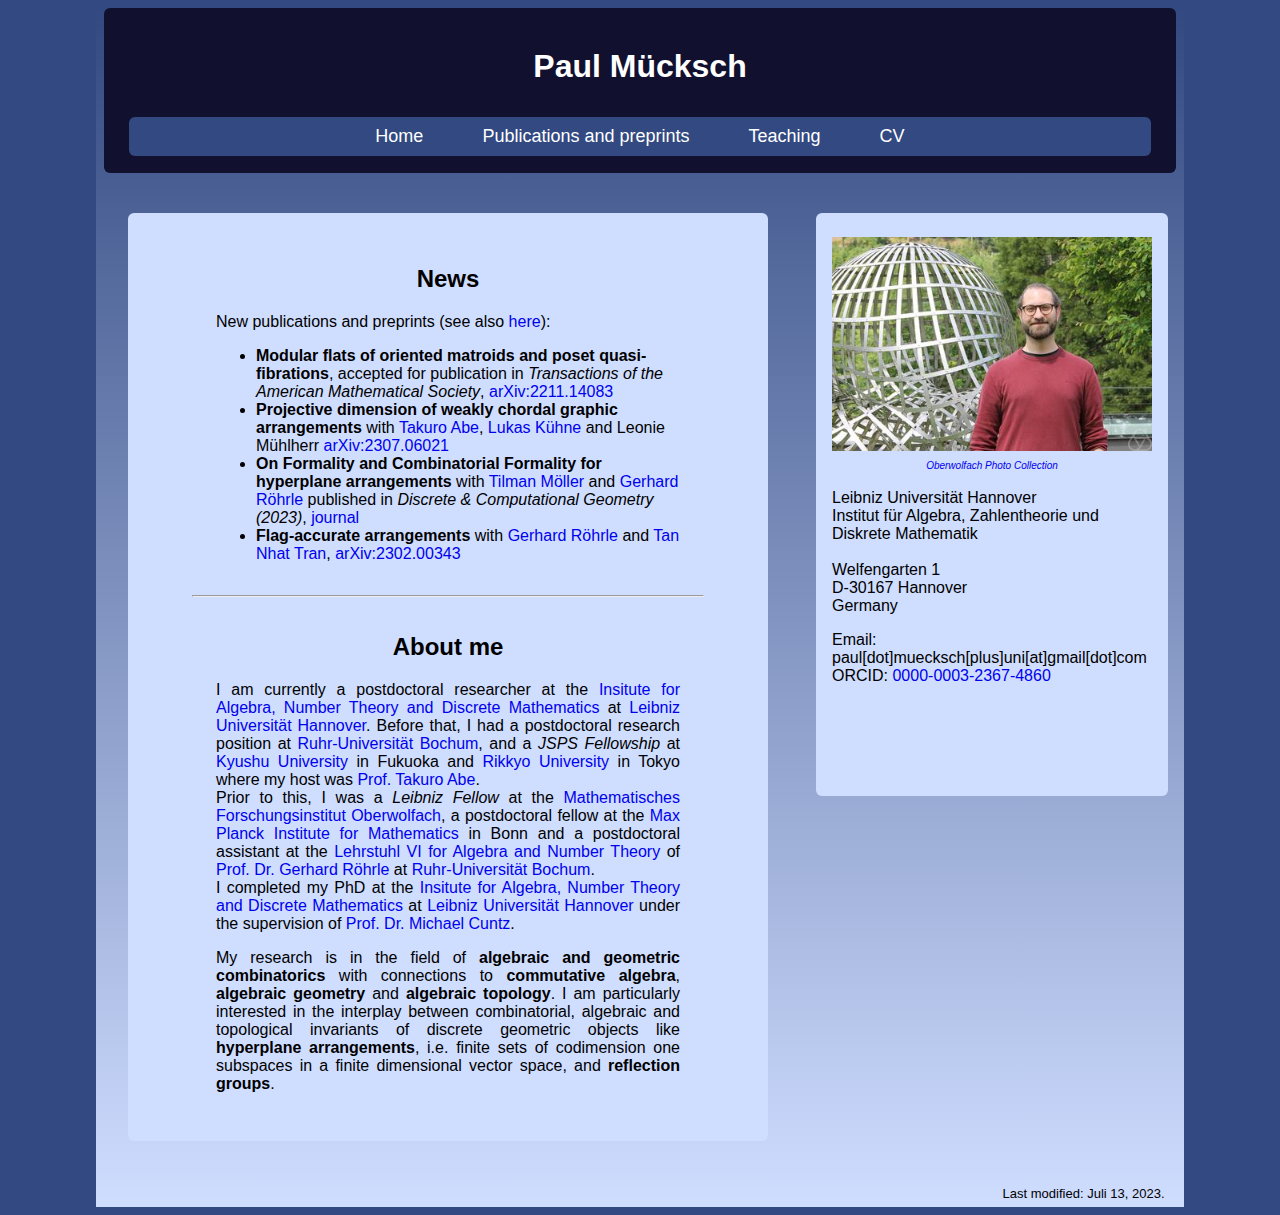
==== index.html @ b2e365e2 "Update affiliation (LUH) and papers" ====
<!doctype html>
<html lang="de">
    <head>
        <meta charset="utf-8">
        <meta name="viewport" content="width=device-width, initial-scale=1.0">
        <title>Homepage of Paul Mücksch</title>
        
        <link rel="stylesheet" href="styles_PMn.css">
        
    </head>
    
    <body>
        
    <header>
        <h1>Paul Mücksch</h1>
        
        <nav>
        <a href="index.html">Home</a>
        <a href="papers.html">Publications and preprints</a>
        <a href="teaching.html">Teaching</a>
        <a href="cv.html">CV</a>
        </nav>
        
    </header>
    
    
    
    <main>
        <article>
            <section>
                <h2>News</h2>

                <p class="justify">
                    New publications and preprints (see also <a href="papers.html">here</a>): 
                    <ul>
                        <li>
                            <b>Modular flats of oriented matroids and poset quasi-fibrations</b>,
                            accepted for publication in <i>Transactions of the American Mathematical Society</i>,
                            <a href="https://arxiv.org/abs/2211.14083">arXiv:2211.14083</a>
                        </li>

                        <li>
                            <b>Projective dimension of weakly chordal graphic arrangements</b> with 
                            <a href="https://sites.google.com/site/takuroabemath/home">Takuro Abe</a>,
                            <a href="https://www.math.uni-bielefeld.de/~lkuehne/">Lukas K&uuml;hne</a>
                            and 
                            Leonie M&uuml;hlherr
                            <a href="https://arxiv.org/abs/2307.06021">arXiv:2307.06021</a>
                        </li>

                        <li>
                            <b>On Formality and Combinatorial Formality for hyperplane arrangements</b> with 
                            <a href="https://homepage.ruhr-uni-bochum.de/tilman.moeller/">Tilman Möller</a> 
                            and 
                            <a href="https://www.ruhr-uni-bochum.de/ffm/Lehrstuehle/Lehrstuhl-VI/rubroehrle.html">Gerhard Röhrle</a>
                            published in <i>Discrete & Computational Geometry (2023)</i>,
                            <a href="https://link.springer.com/article/10.1007/s00454-022-00479-5">journal</a>
                        </li>

                        <li>
                            <b>Flag-accurate arrangements</b> with 
                            <a href="https://www.ruhr-uni-bochum.de/ffm/Lehrstuehle/Lehrstuhl-VI/rubroehrle.html">Gerhard Röhrle</a>
                            and
                            <a href="https://sites.google.com/view/trannhattan/home">Tan Nhat Tran</a>,
                            <a href="https://arxiv.org/abs/2302.00343">arXiv:2302.00343</a>
                        </li>
                    </ul>
                </p>

                <!-- <p class="justify">
                    Together with <a href="https://sites.google.com/site/takuroabemath/home">Takuro Abe</a> and 
                    <a href="http://www4.math.sci.osaka-u.ac.jp/~yoshinaga/index.html">Masahiko Yoshinaga</a>
                    we are organizing a conference: 
                    <a href="https://paulmuecksch.github.io/Conference/index.html">"Combinatorics, geometry and commutative algebra of hyperplane arrangements"</a>,
                    January 16-20, 2023 at Kyushu University.
                </p> -->
            </section>

            <hr>

            <section>
                <h2>About me</h2>
            
                <p class="justify">
                    I am currently a postdoctoral researcher at the
                    <a href="https://www.iazd.uni-hannover.de/en/">Insitute for Algebra, Number Theory and Discrete Mathematics</a>
                    at <a href="https://www.uni-hannover.de/en/">Leibniz Universität Hannover</a>.
                    <!-- <a href="https://www.ruhr-uni-bochum.de/ffm/Lehrstuehle/Lehrstuhl-VI/index.html">Lehrstuhl VI for Algebra and Number Theory</a>
                    of
                    <a href="https://www.ruhr-uni-bochum.de/ffm/Lehrstuehle/Lehrstuhl-VI/rubroehrle.html">Prof. Dr. Gerhard Röhrle</a> 
                    at <a href="https://www.ruhr-uni-bochum.de/en">Ruhr-Universität Bochum</a>.
                    <br> -->
                    Before that, I had a postdoctoral research position at <a href="https://www.ruhr-uni-bochum.de/en">Ruhr-Universität Bochum</a>,
                    and a <i>JSPS Fellowship</i> at  <a href="https://www.kyushu-u.ac.jp/en/">Kyushu University</a> in Fukuoka
                    and <a href="https://english.rikkyo.ac.jp/">Rikkyo University</a> in Tokyo
                    where my host was <a href="https://sites.google.com/site/takuroabemath/home">Prof. Takuro Abe</a>.
                    <br>
                    Prior to this, I was a <i>Leibniz Fellow</i> at the   
                    <a href="https://www.mfo.de/">Mathematisches Forschungsinstitut Oberwolfach</a>, 
                    a postdoctoral fellow at the
                    <a href="https://www.mpim-bonn.mpg.de/">Max Planck Institute for Mathematics</a> in Bonn
                    and a postdoctoral assistant at the
                    <a href="https://www.ruhr-uni-bochum.de/ffm/Lehrstuehle/Lehrstuhl-VI/index.html">Lehrstuhl VI for Algebra and Number Theory</a>
                    of
                    <a href="https://www.ruhr-uni-bochum.de/ffm/Lehrstuehle/Lehrstuhl-VI/rubroehrle.html">Prof. Dr. Gerhard Röhrle</a> 
                    at <a href="https://www.ruhr-uni-bochum.de/en">Ruhr-Universität Bochum</a>.
                    <br>
                    I completed my PhD at the 
                    <a href="https://www.iazd.uni-hannover.de/en/">Insitute for Algebra, Number Theory and Discrete Mathematics</a>
                    at <a href="https://www.uni-hannover.de/en/">Leibniz Universität Hannover</a>
                    under the supervision of <a href="https://www.iazd.uni-hannover.de/en/cuntz/">Prof. Dr. Michael Cuntz</a>.
                </p>

                <p class="justify">
                    My research is in the field of <b>algebraic and geometric combinatorics</b> with connections 
                    to <b>commutative algebra</b>, <b>algebraic geometry</b> and <b>algebraic topology</b>. 
                    
                    I am particularly interested in the interplay between combinatorial, algebraic and
                    topological invariants of discrete geometric objects like <b>hyperplane arrangements</b>, 
                    i.e. finite sets of codimension one subspaces in a finite dimensional vector space,
                    and <b>reflection groups</b>. 
                    
                    <!-- The study of these easily defined structures leads to
                    beautiful and deep connections between algebra, combinatorics, geometry and
                    topology. -->
                </p>

                <!-- <p class="justify">
                    In particular, my research focuses on:
                </p>
                    
                <ul>
                    <li>
                    <details>
                        <summary class="pointer">Logarithmic vector fields and free arrangements</summary>
                        <p class="justify">
                        A hyperplane arrangement is called free, if a certain associated graded module
                        over the coordinate ring of the ambient vector space (the module of logarithmic vector fields or derivation module) 
                        is free.
                        <br>
                        The fundamental open problem is Terao's conjecture from the 1980s
                        asserting that freeness (over a fixed field) only depends on the
                        combinatorics of the arrangement, i.e. its intersection lattice.
                        </p>
                    </details>
                    </li>
                    
    
                    <br>
   
                    <li>
                    <details>
                        <summary class="pointer">Sheaves on posets (intersection lattices)</summary>
                        <p class="justify">
                            A finite poset gives rise to a finite topological space whose topology
                            consists of the open sets which are increasing subsets, the so called Alexandroff topology.
                            The poset can also be regarded as a small category. 
                            Each functor from the poset to the category of abelian groups or modules over a commutative ring 
                            induces a sheaf of abelian groups respectively modules on the Alexandroff space.
                            <br>
                            For a hyperplane arrangement there are natural functors on its intersection lattice
                            giving rise to certain sheaves. 
                            Their cohomology controls algebro geometric invariants, 
                            in particular the freeness of the arrangement.
                        </p>
                    </details>
                    </li> -->
                    
    <!--
                    <br>
    -->
                    
                    <!-- <li>
                    <details>
                        <summary class="pointer">(finite complex) Reflection groups and their associated reflection arrangements</summary>
                        <p class="justify">
                            Finite complex reflection groups are groups generated by linear transformations of finite order
                            with fixed-point space a hyperplane.
                            Naturally associated to each reflection group is its reflection arrangement consisting
                            of all the reflecting hyperplanes.
                            <br>
                            These highly symmetric arrangements have always played a prominent role in the study of 
                            hyperplane arrangements.
                            They provide interesting examples for many phenomena and in considering  
                            this class the deep connections of algebra, combinatorics, geometry and topology
                            in the study of hyperplane arrangements become most clearly apparent.
                        </p>
                    </details>
                    </li> -->
                    
    <!--
                    <br>
    -->
                    
                    <!-- <li>
                    <details>
                        <summary class="pointer">Simplicial arrangements</summary>
                        <p class="justify">
                            A simplicial arrangement is a hyperplane arrangement in a real vector space which divides
                            the ambient space into simplicial cones.
                            <br>
                            The class of simplicial arrangements encompasses the class of
                            all real reflection arrangements and their restrictions 
                            but contains many more sporadic configurations.
                            <br>
                            Despite some partial results, a complete classification 
                            especially in higher dimensions is still wide open.
                        </p>
                    </details>
                    </li> -->


                    <!-- <li>
                        <details>
                            <summary class="pointer">Topology of oriented matroids and hyperplane arrangement complements</summary>
                            <p class="justify">
                                In the study of complements of complex hyperplane arrangements 
                                it is of particular interest when they are Eilenberg-MacLane K(pi,1)-spaces.
                                <br>
                                A central result is Pierre Deligne's theorem stating that the complement of a complexified
                                simplicial arrangement is a K(pi,1)-space. 
                                In particular, all reflection arrangements of a finite Coxeter group have this property.
                                In general, it is very hard to identify arrangements with aspherical complements.
                                <br>
                                For a complexified real arrangement Mario Salvetti introduced a regular CW-complex modeling
                                the homotopy type of the complement from the combinatorial structure of the
                                associated oriented matroid. 
                                <br>
                                The study of combinatorial maps between complexes and posets provides an interesting new approach
                                to the K(pi,1)-problem for complexes derived from oriented matroids 
                                and therefor complements of complexified real hyperplane arrangements.
                            </p>
                        </details>
                    </li> -->

                <!-- </ul> -->
            </section>
                
            
            
        </article>
        
        
        <aside>
        
            <p style="text-align:center;">
            <img src="me.jpeg"
                width="320"
                height="214"
                capture="Oberwolfach Photo Collection">
                <!-- <font size="-2"><i>Oberwolfach Photo Collection</i></font> -->
                <font size="-2"><i><a href="https://opc.mfo.de/person_detail?id=50640">Oberwolfach Photo Collection</a></i></font>
            </p>
       

            <p>
                Leibniz Universität Hannover<br>
                Institut für Algebra, Zahlentheorie und Diskrete Mathematik<br><br>
                Welfengarten 1<br>
                D-30167 Hannover<br>
                Germany
            </p>
            
            <p>
                Email: paul[dot]muecksch[plus]uni[at]gmail[dot]com
                <!-- Email: muecksch[dot]paul[dot]892<br>[at]m[dot]kyushu-u[dot]ac[dot]jp -->
                <br>
                ORCID: <a href="https://orcid.org/0000-0003-2367-4860">0000-0003-2367-4860</a>
            </p>
        </aside>
    
    
    </main>
    
    <footer>
         Last modified: Juli 13, 2023.
    </footer>
    
  </body>
</html>
---- styles_PMn.css ----
@charset "utf-8";

html {
    background: #324981;
    color: black;	
    font-family: arial;
    font-size: 100%;
}

body {
    margin: 0.5em auto;
    max-width: 68em;
    background-image: linear-gradient(#324981, #CFDDFF);
}

h1, article, aside  {
    padding: .5em;
    margin: .5em;
}

table.center {
    margin-left: auto; 
    margin-right: auto;
}

ul.intend1 {
    margin-left: auto; 
    margin-right: auto;
}

main {
    display: flex;
    flex-flow: row wrap;
    justify-content: space-between;
}

article {
    background: #CFDDFF;
    flex: 8 1 0%;
    order: 1;
/*
    height: 12cm;
*/
/*
    overflow-y: auto;
*/
}

aside {
    background: #CFDDFF;
    height: 20cm;
    flex: 3 1 0%;
    order: 2;
    /* font-size: 16px; */
}

p.justify{
    text-align: justify;
}
p.center{
    text-align: center;
}
details > summary {
  list-style: none;
}
details > summary::-webkit-details-marker {
  display: none;
}
/*
details summary::-webkit-details-marker {
  display:none;
}
*/
details > summary.pointer {
        cursor: help;
}

.tooltip {
  position: relative;
  display: inline-block;
/*
  border-bottom: 1px dotted black;
*/
}

.tooltip .tooltiptext {
  visibility: hidden;
  width: 150px;
  background-color: #324981;
  color: #fff;
  text-align: center;
  border-radius: 6px;
  padding: 5px 0;

  /* Position the tooltip */
  position: absolute;
  z-index: 1;
  top: -5px;
  right: 110%;
}

.tooltip:hover .tooltiptext {
  visibility: visible;
}


header, nav, nav a, article, section, aside, footer {
    padding: 0.5em 1em;
    margin: 0.5em 0.5em;
    border-radius: 6px;
}
header {
    color: #FFFFFF;	
    background: #11112F;
}
h1, h2 {
    text-align: center;
}

h1.m {
    text-align: inline:
}

article {
    padding: 1.0em 4em;
    margin: 2em 2em;
}

aside { 
    height: 15cm;
    /* height: auto; */
    margin: 2em 1em;
}

header nav {
    text-align: center;
    font-size: large;
    background: #324981;
    color: #FFFFFF;
}
nav, nav ul, nav li{
    padding: 1 1em;
}
nav ul {
  display: flex; 
}
nav li {
  list-style-type:none;
}
nav a[aria-current=page] {
	font-variant:small-caps;
	font-weight:bold;
}
#styleswitcher  ul {
  list-style-type: none;
  margin-left: 0;
  padding-left: 0;
}

nav a, #styleswitcher button {
  display:inline;
  color: #FFFFFF;
  margin-bottom: 0.2em;
  padding: 0.2em 1em;
  text-decoration: none;
}

nav a:hover, nav a:focus, #styleswitcher button:hover, #styleswitcher button:focus {
    background: #9BADD8;
  color: black;
}


nav a:hover {
    text-decoration: none;
}

footer{ 
    font-size: small;
    text-align: right;
}

a:link {
    text-decoration: none;
}

a:visited {
    text-decoration: none;
}

a:hover {
    text-decoration: underline;
}

a:active {
    text-decoration: underline;
}

/*
@media all and (min-width: 35em) {

}
*/
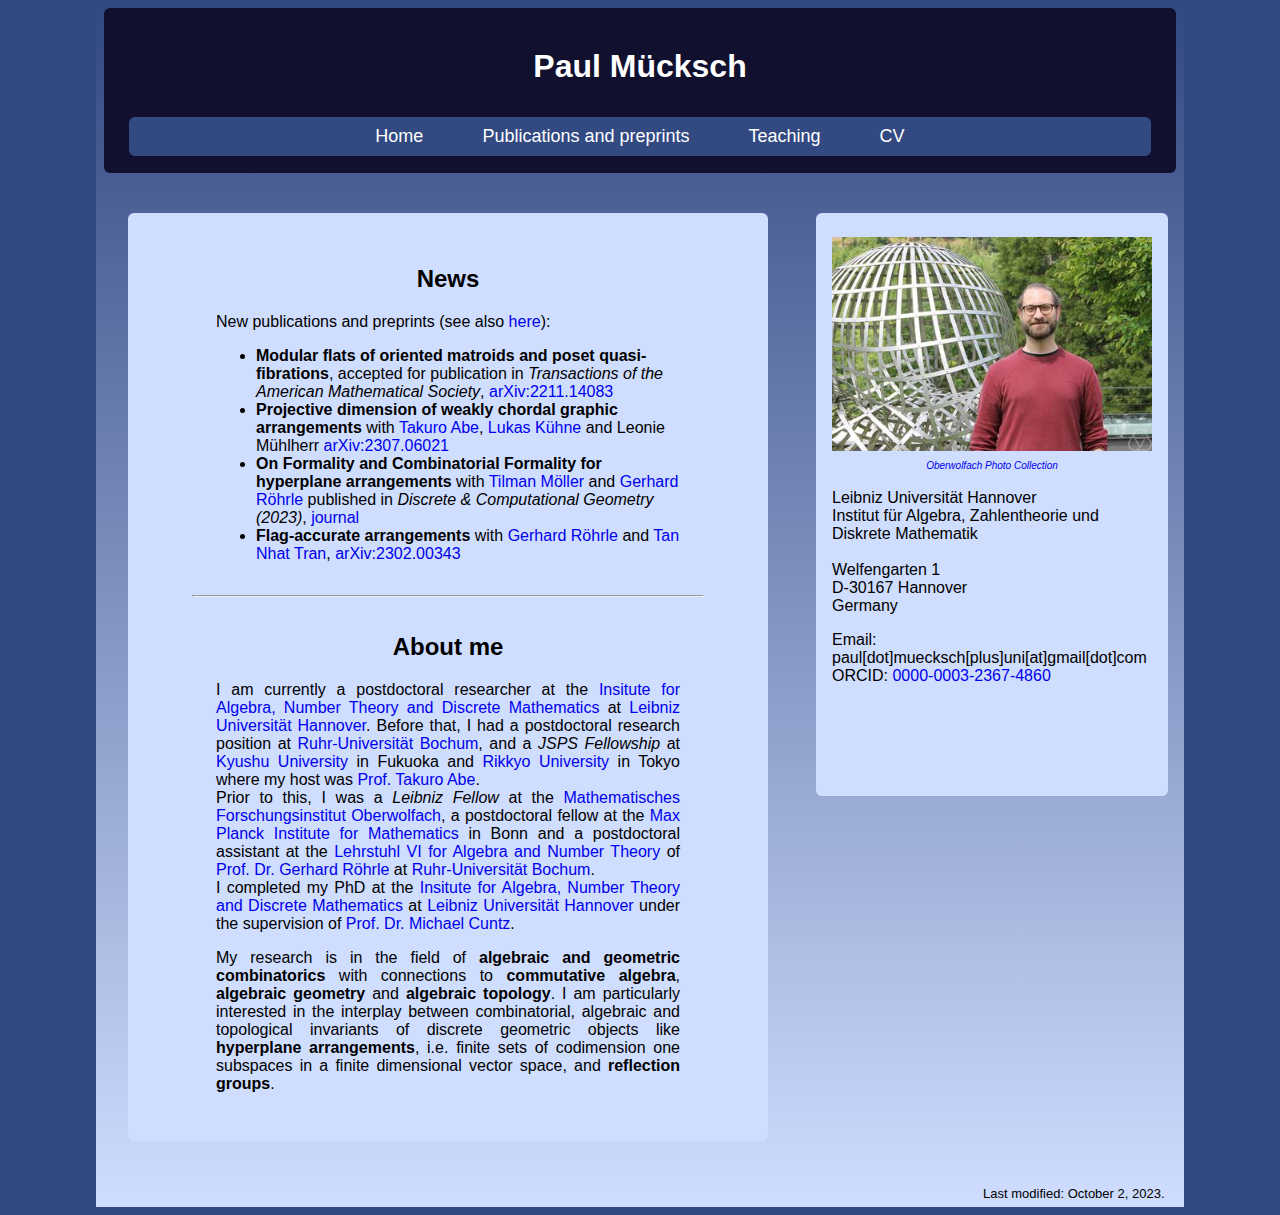
==== commit cafcce49: "Update (date of modification)" ====
--- a/index.html
+++ b/index.html
@@ -273,7 +273,7 @@
     </main>
     
     <footer>
-         Last modified: Juli 13, 2023.
+        Last modified: October 2, 2023.
     </footer>
     
   </body>
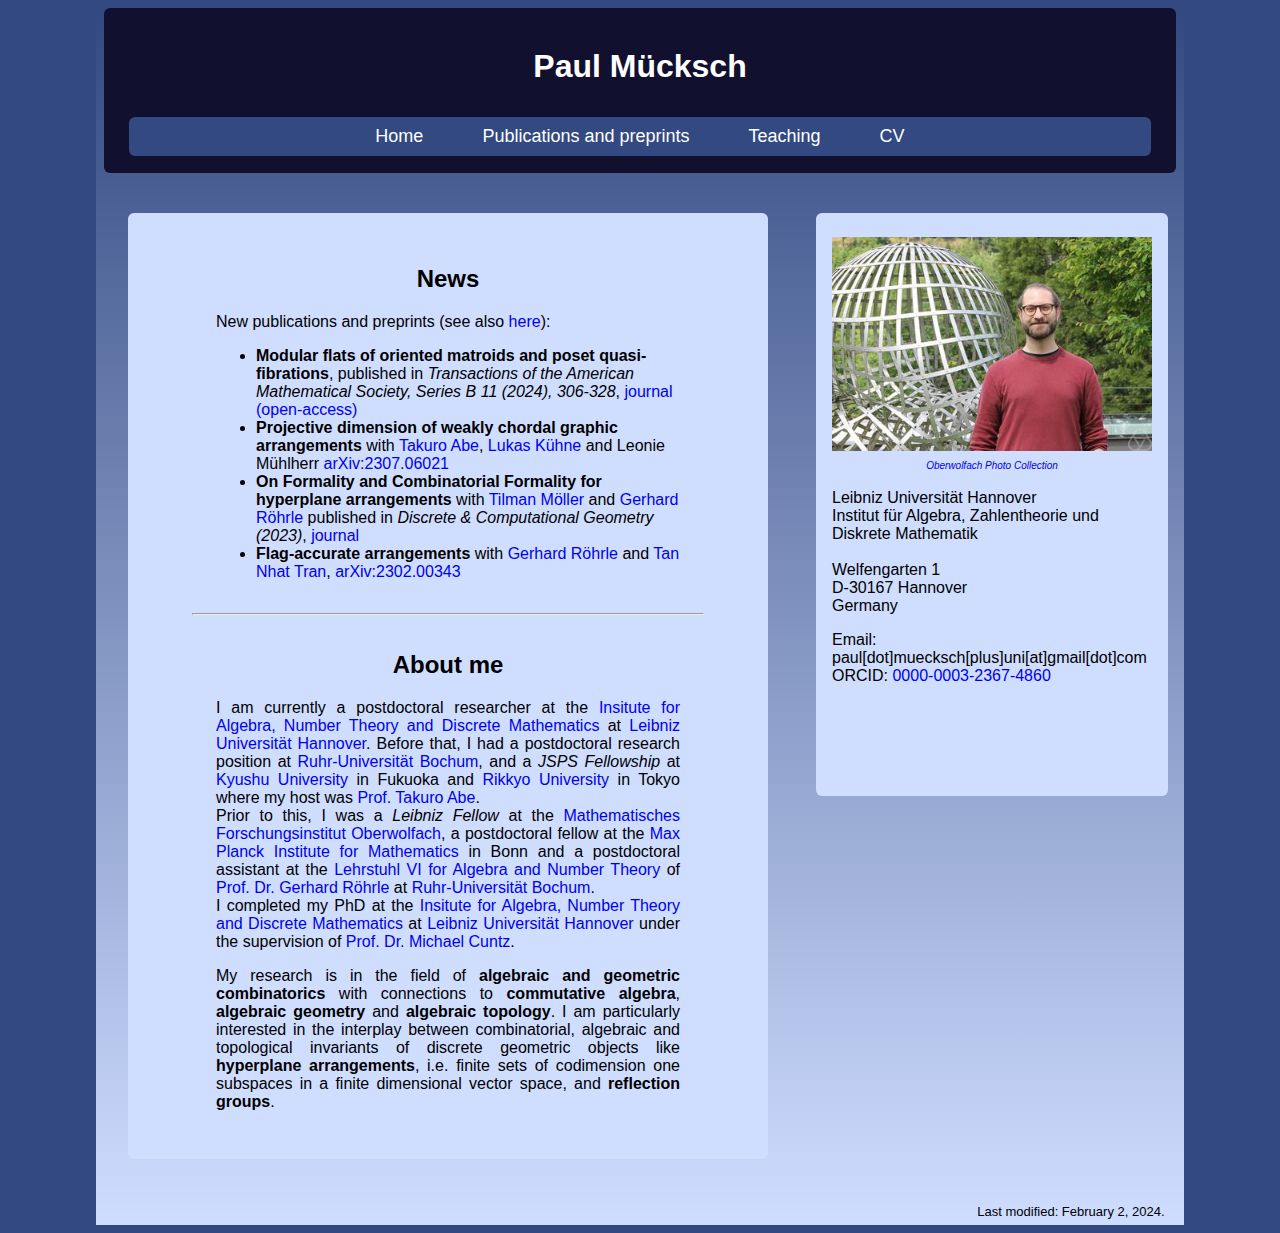
==== commit 07c2f794: "Update Paper TransAMS and teaching" ====
--- a/index.html
+++ b/index.html
@@ -35,8 +35,8 @@
                     <ul>
                         <li>
                             <b>Modular flats of oriented matroids and poset quasi-fibrations</b>,
-                            accepted for publication in <i>Transactions of the American Mathematical Society</i>,
-                            <a href="https://arxiv.org/abs/2211.14083">arXiv:2211.14083</a>
+                            published in <i>Transactions of the American Mathematical Society, Series B 11 (2024), 306-328</i>,
+                            <a href="https://doi.org/10.1090/btran/168">journal (open-access)</a>
                         </li>
 
                         <li>
@@ -273,7 +273,7 @@
     </main>
     
     <footer>
-        Last modified: October 2, 2023.
+        Last modified: February 2, 2024.
     </footer>
     
   </body>
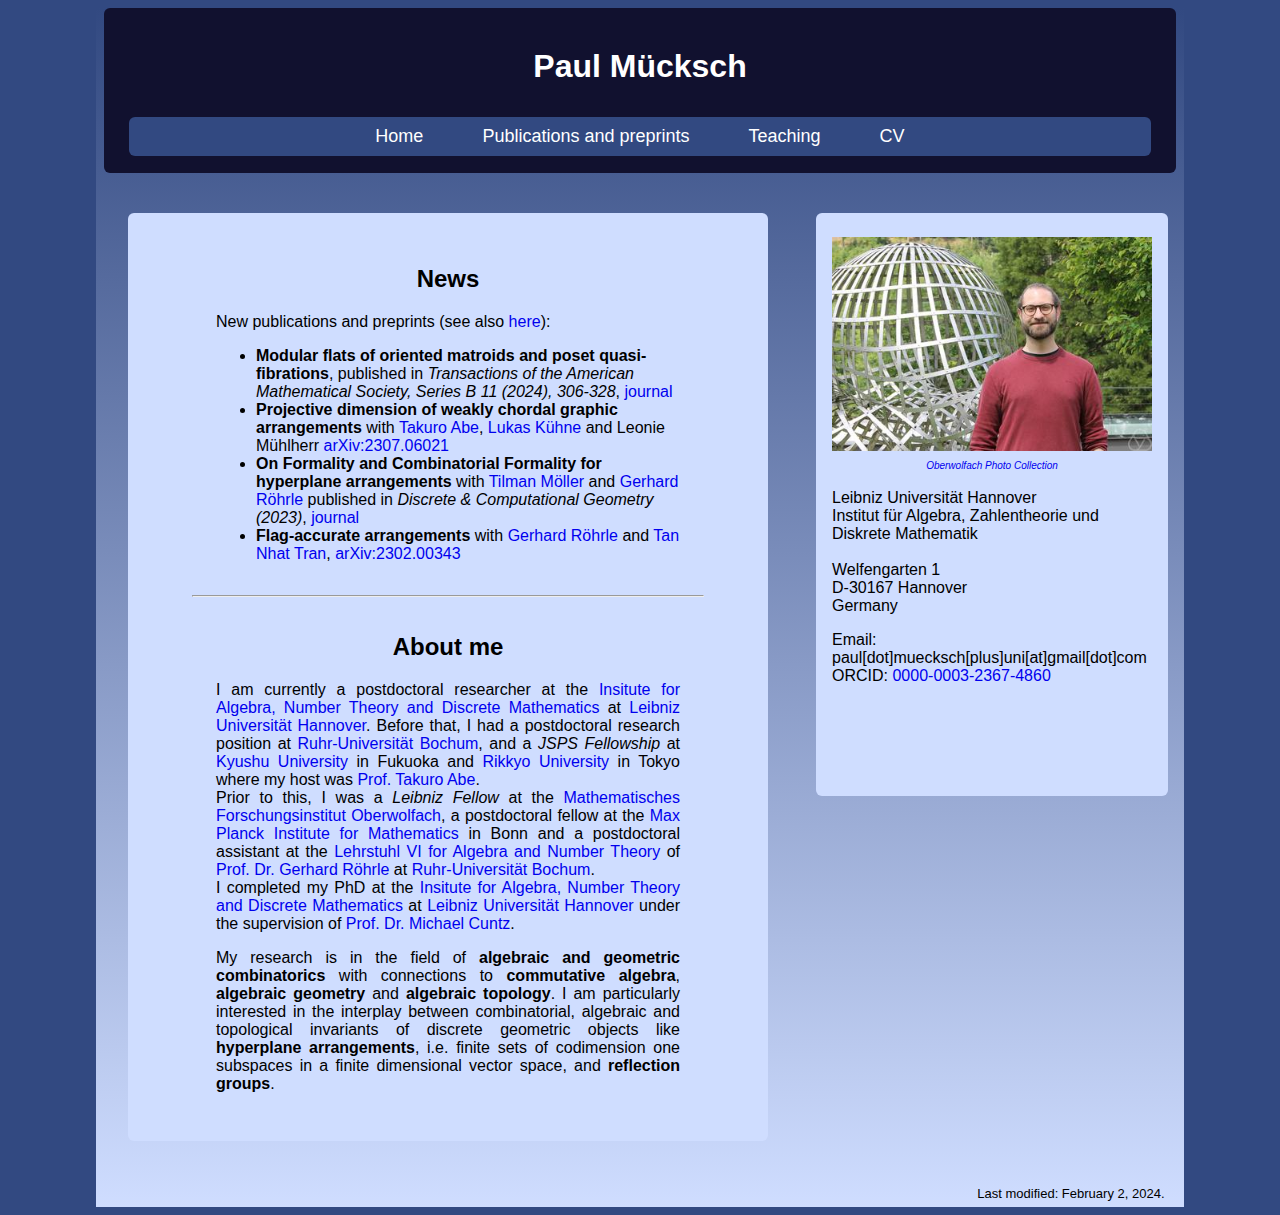
==== commit 2bc55a2c: "Update index.html" ====
--- a/index.html
+++ b/index.html
@@ -36,7 +36,7 @@
                         <li>
                             <b>Modular flats of oriented matroids and poset quasi-fibrations</b>,
                             published in <i>Transactions of the American Mathematical Society, Series B 11 (2024), 306-328</i>,
-                            <a href="https://doi.org/10.1090/btran/168">journal (open-access)</a>
+                            <a href="https://doi.org/10.1090/btran/168">journal</a>
                         </li>
 
                         <li>
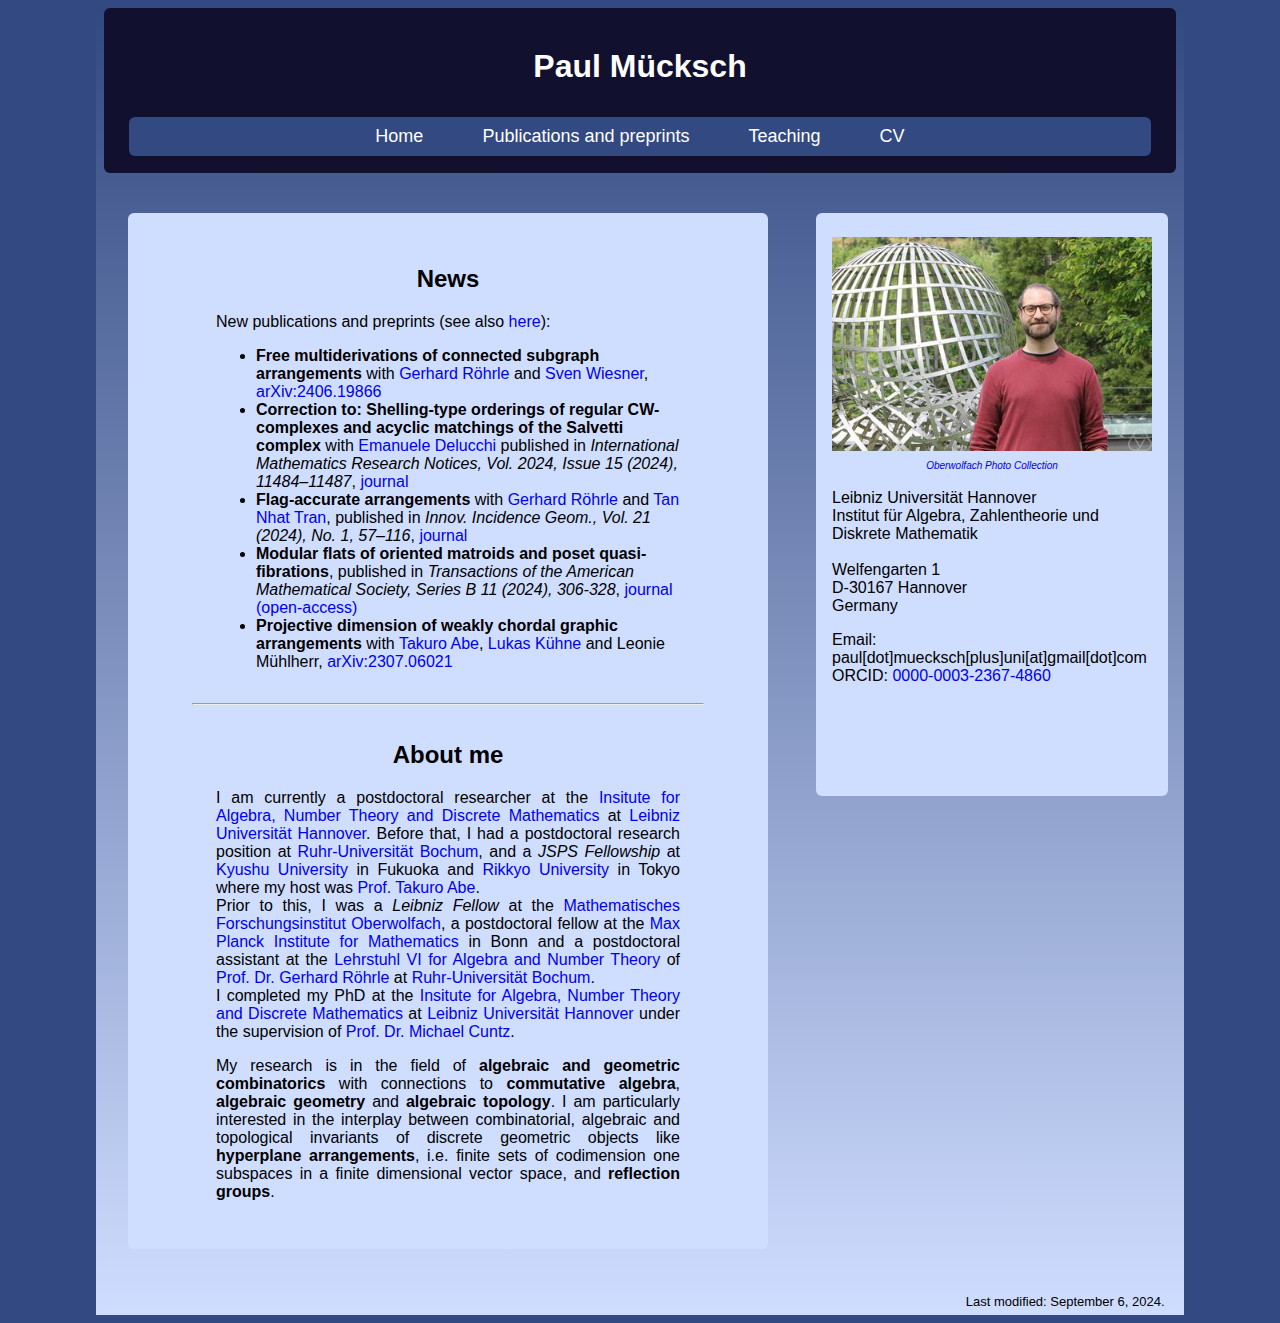
==== commit f6fd17b1: "Update publications and news" ====
--- a/index.html
+++ b/index.html
@@ -33,10 +33,37 @@
                 <p class="justify">
                     New publications and preprints (see also <a href="papers.html">here</a>): 
                     <ul>
+
+                        <li>
+                            <b>Free multiderivations of connected subgraph arrangements</b> with 
+                            <a href="https://www.ruhr-uni-bochum.de/ffm/Lehrstuehle/Lehrstuhl-VI/rubroehrle.html">Gerhard Röhrle</a>
+                            and 
+                            <a href="https://www.ruhr-uni-bochum.de/ffm/Lehrstuehle/Lehrstuhl-VI/wiesner.html">Sven Wiesner</a>,
+                            <a href="https://arxiv.org/abs/2406.19866">arXiv:2406.19866</a>
+                        </li>
+
+                        <li>
+                            <b>Correction to: Shelling-type orderings of regular CW-complexes and
+                                acyclic matchings of the Salvetti complex</b> with 
+                                <a href="http://www.maestran.ch/math/">Emanuele Delucchi</a>
+                                published in  <i>International Mathematics Research Notices, Vol. 2024, Issue 15 (2024), 11484–11487</i>,
+                                <a href="https://doi.org/10.1093/imrn/rnae127">journal</a>
+                        </li>
+
+
+                        <li>
+                            <b>Flag-accurate arrangements</b> with 
+                            <a href="https://www.ruhr-uni-bochum.de/ffm/Lehrstuehle/Lehrstuhl-VI/rubroehrle.html">Gerhard Röhrle</a>
+                            and
+                            <a href="https://sites.google.com/view/trannhattan/home">Tan Nhat Tran</a>,
+                            published in <i>Innov. Incidence Geom., Vol. 21 (2024), No. 1, 57–116</i>,
+                            <a href="https://doi.org/10.2140/iig.2024.21.57">journal</a>
+                        </li>
+
                         <li>
                             <b>Modular flats of oriented matroids and poset quasi-fibrations</b>,
                             published in <i>Transactions of the American Mathematical Society, Series B 11 (2024), 306-328</i>,
-                            <a href="https://doi.org/10.1090/btran/168">journal</a>
+                            <a href="https://doi.org/10.1090/btran/168">journal (open-access)</a>
                         </li>
 
                         <li>
@@ -44,26 +71,10 @@
                             <a href="https://sites.google.com/site/takuroabemath/home">Takuro Abe</a>,
                             <a href="https://www.math.uni-bielefeld.de/~lkuehne/">Lukas K&uuml;hne</a>
                             and 
-                            Leonie M&uuml;hlherr
+                            Leonie M&uuml;hlherr,
                             <a href="https://arxiv.org/abs/2307.06021">arXiv:2307.06021</a>
                         </li>
 
-                        <li>
-                            <b>On Formality and Combinatorial Formality for hyperplane arrangements</b> with 
-                            <a href="https://homepage.ruhr-uni-bochum.de/tilman.moeller/">Tilman Möller</a> 
-                            and 
-                            <a href="https://www.ruhr-uni-bochum.de/ffm/Lehrstuehle/Lehrstuhl-VI/rubroehrle.html">Gerhard Röhrle</a>
-                            published in <i>Discrete & Computational Geometry (2023)</i>,
-                            <a href="https://link.springer.com/article/10.1007/s00454-022-00479-5">journal</a>
-                        </li>
-
-                        <li>
-                            <b>Flag-accurate arrangements</b> with 
-                            <a href="https://www.ruhr-uni-bochum.de/ffm/Lehrstuehle/Lehrstuhl-VI/rubroehrle.html">Gerhard Röhrle</a>
-                            and
-                            <a href="https://sites.google.com/view/trannhattan/home">Tan Nhat Tran</a>,
-                            <a href="https://arxiv.org/abs/2302.00343">arXiv:2302.00343</a>
-                        </li>
                     </ul>
                 </p>
 
@@ -273,7 +284,7 @@
     </main>
     
     <footer>
-        Last modified: February 2, 2024.
+        Last modified: September 6, 2024.
     </footer>
     
   </body>
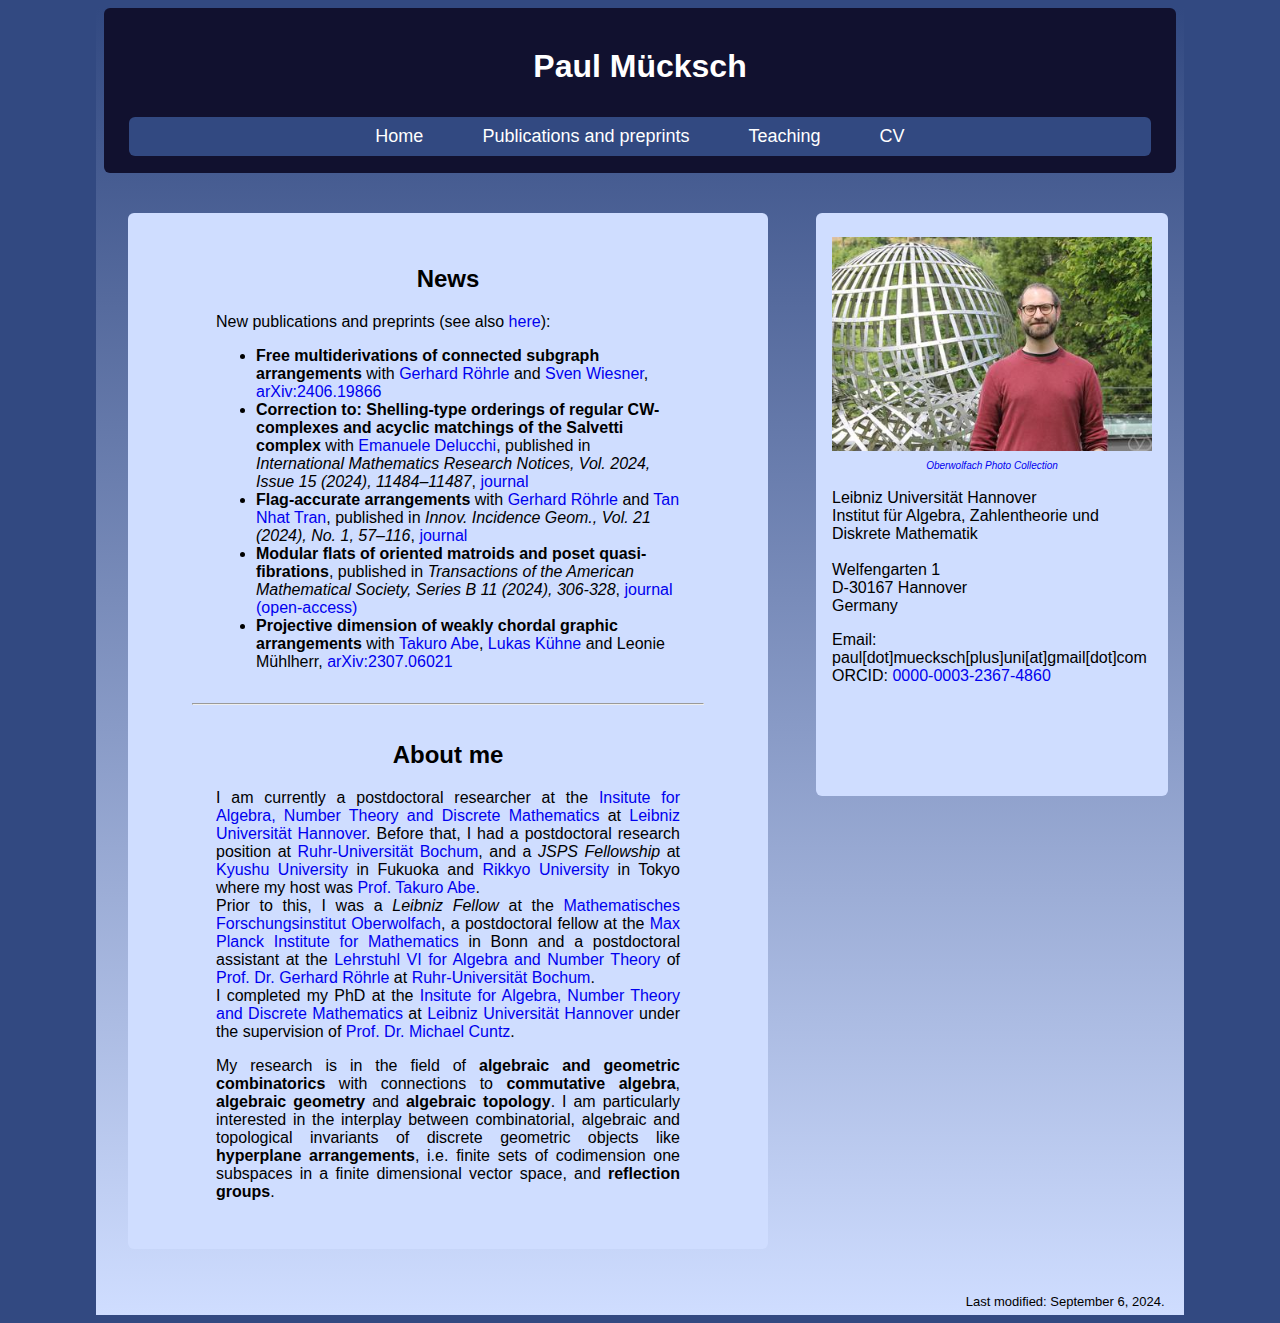
==== commit 21773930: "Update index.html" ====
--- a/index.html
+++ b/index.html
@@ -45,7 +45,7 @@
                         <li>
                             <b>Correction to: Shelling-type orderings of regular CW-complexes and
                                 acyclic matchings of the Salvetti complex</b> with 
-                                <a href="http://www.maestran.ch/math/">Emanuele Delucchi</a>
+                                <a href="http://www.maestran.ch/math/">Emanuele Delucchi</a>,
                                 published in  <i>International Mathematics Research Notices, Vol. 2024, Issue 15 (2024), 11484–11487</i>,
                                 <a href="https://doi.org/10.1093/imrn/rnae127">journal</a>
                         </li>
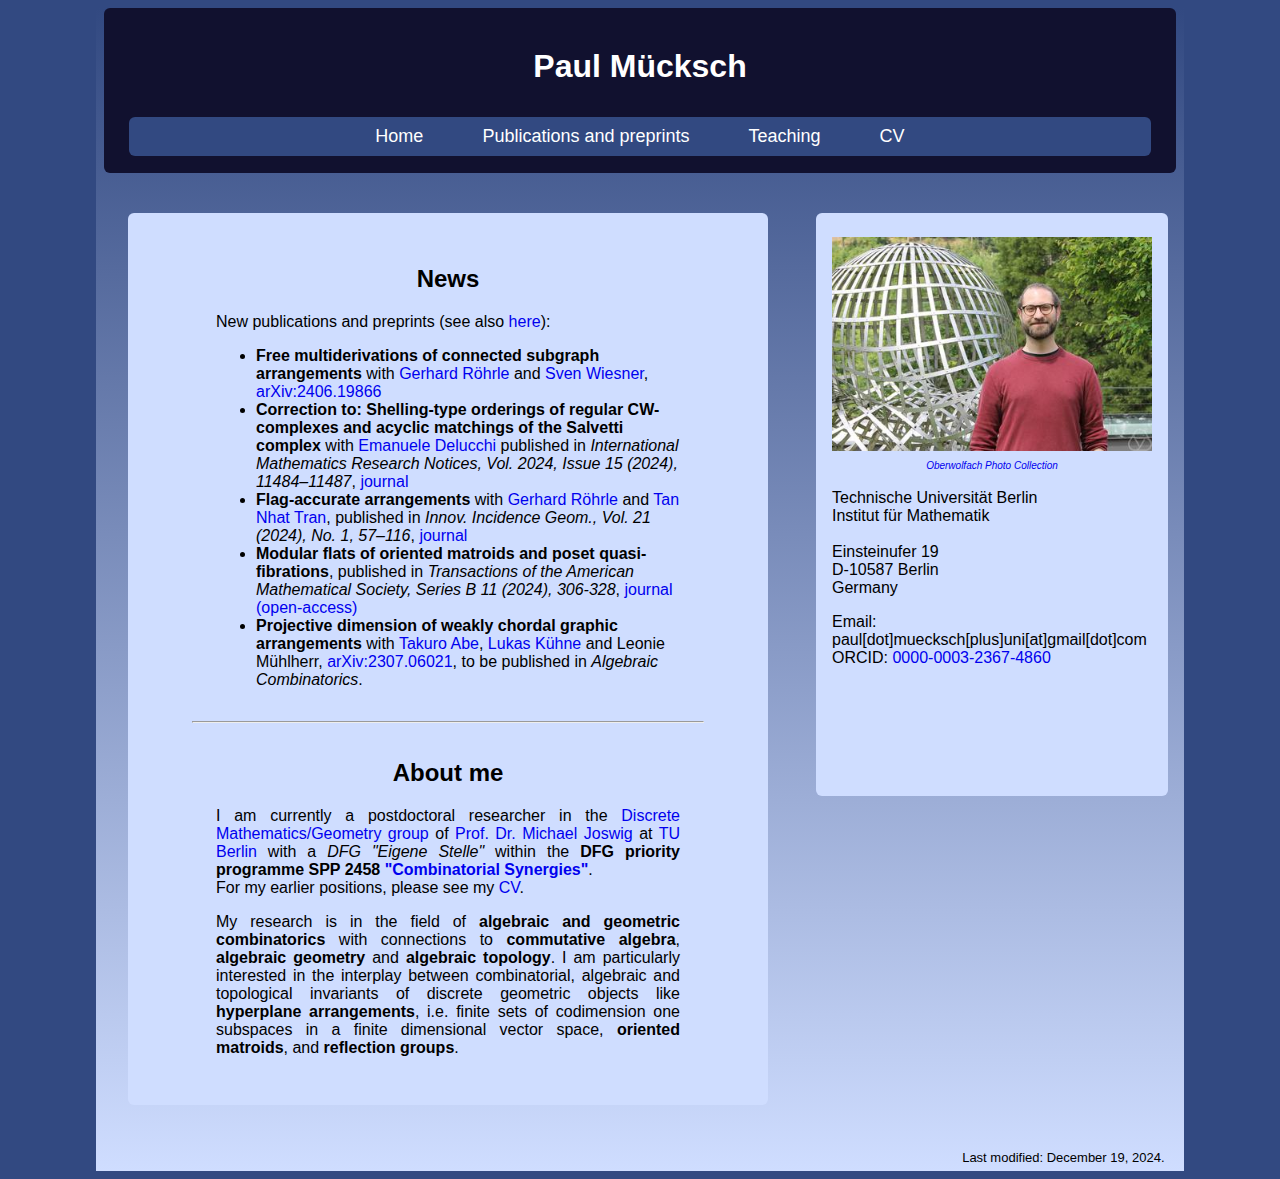
==== commit cf1d6452: "Update Change TU Berlin" ====
--- a/index.html
+++ b/index.html
@@ -45,7 +45,7 @@
                         <li>
                             <b>Correction to: Shelling-type orderings of regular CW-complexes and
                                 acyclic matchings of the Salvetti complex</b> with 
-                                <a href="http://www.maestran.ch/math/">Emanuele Delucchi</a>,
+                                <a href="http://www.maestran.ch/math/">Emanuele Delucchi</a>
                                 published in  <i>International Mathematics Research Notices, Vol. 2024, Issue 15 (2024), 11484–11487</i>,
                                 <a href="https://doi.org/10.1093/imrn/rnae127">journal</a>
                         </li>
@@ -72,7 +72,8 @@
                             <a href="https://www.math.uni-bielefeld.de/~lkuehne/">Lukas K&uuml;hne</a>
                             and 
                             Leonie M&uuml;hlherr,
-                            <a href="https://arxiv.org/abs/2307.06021">arXiv:2307.06021</a>
+                            <a href="https://arxiv.org/abs/2307.06021">arXiv:2307.06021</a>,
+                            to be published in <i>Algebraic Combinatorics</i>.
                         </li>
 
                     </ul>
@@ -93,33 +94,16 @@
                 <h2>About me</h2>
             
                 <p class="justify">
-                    I am currently a postdoctoral researcher at the
-                    <a href="https://www.iazd.uni-hannover.de/en/">Insitute for Algebra, Number Theory and Discrete Mathematics</a>
-                    at <a href="https://www.uni-hannover.de/en/">Leibniz Universität Hannover</a>.
-                    <!-- <a href="https://www.ruhr-uni-bochum.de/ffm/Lehrstuehle/Lehrstuhl-VI/index.html">Lehrstuhl VI for Algebra and Number Theory</a>
-                    of
-                    <a href="https://www.ruhr-uni-bochum.de/ffm/Lehrstuehle/Lehrstuhl-VI/rubroehrle.html">Prof. Dr. Gerhard Röhrle</a> 
-                    at <a href="https://www.ruhr-uni-bochum.de/en">Ruhr-Universität Bochum</a>.
-                    <br> -->
-                    Before that, I had a postdoctoral research position at <a href="https://www.ruhr-uni-bochum.de/en">Ruhr-Universität Bochum</a>,
-                    and a <i>JSPS Fellowship</i> at  <a href="https://www.kyushu-u.ac.jp/en/">Kyushu University</a> in Fukuoka
-                    and <a href="https://english.rikkyo.ac.jp/">Rikkyo University</a> in Tokyo
-                    where my host was <a href="https://sites.google.com/site/takuroabemath/home">Prof. Takuro Abe</a>.
-                    <br>
-                    Prior to this, I was a <i>Leibniz Fellow</i> at the   
-                    <a href="https://www.mfo.de/">Mathematisches Forschungsinstitut Oberwolfach</a>, 
-                    a postdoctoral fellow at the
-                    <a href="https://www.mpim-bonn.mpg.de/">Max Planck Institute for Mathematics</a> in Bonn
-                    and a postdoctoral assistant at the
-                    <a href="https://www.ruhr-uni-bochum.de/ffm/Lehrstuehle/Lehrstuhl-VI/index.html">Lehrstuhl VI for Algebra and Number Theory</a>
-                    of
-                    <a href="https://www.ruhr-uni-bochum.de/ffm/Lehrstuehle/Lehrstuhl-VI/rubroehrle.html">Prof. Dr. Gerhard Röhrle</a> 
-                    at <a href="https://www.ruhr-uni-bochum.de/en">Ruhr-Universität Bochum</a>.
-                    <br>
-                    I completed my PhD at the 
-                    <a href="https://www.iazd.uni-hannover.de/en/">Insitute for Algebra, Number Theory and Discrete Mathematics</a>
-                    at <a href="https://www.uni-hannover.de/en/">Leibniz Universität Hannover</a>
-                    under the supervision of <a href="https://www.iazd.uni-hannover.de/en/cuntz/">Prof. Dr. Michael Cuntz</a>.
+                    I am currently a postdoctoral researcher in the 
+                    <a href="https://www.tu.berlin/dmg">Discrete Mathematics/Geometry group</a> of
+                    <a href="https://page.math.tu-berlin.de/~joswig/">Prof. Dr. Michael Joswig</a>
+                    at <a href="https://www.tu.berlin">TU Berlin</a>
+                    with a <i>DFG "Eigene Stelle"</i> within the <b>DFG priority programme SPP 2458
+                        <a href="https://www.combinatorial-synergies.de/">"Combinatorial Synergies"</a></b>.
+                    <br>
+                    For my earlier positions, please see my <a href="cv.html">CV</a>.
+
+                    
                 </p>
 
                 <p class="justify">
@@ -129,6 +113,7 @@
                     I am particularly interested in the interplay between combinatorial, algebraic and
                     topological invariants of discrete geometric objects like <b>hyperplane arrangements</b>, 
                     i.e. finite sets of codimension one subspaces in a finite dimensional vector space,
+                    <b>oriented matroids</b>,
                     and <b>reflection groups</b>. 
                     
                     <!-- The study of these easily defined structures leads to
@@ -265,10 +250,10 @@
        
 
             <p>
-                Leibniz Universität Hannover<br>
-                Institut für Algebra, Zahlentheorie und Diskrete Mathematik<br><br>
-                Welfengarten 1<br>
-                D-30167 Hannover<br>
+                Technische Universität Berlin<br>
+                Institut für Mathematik<br><br>
+                Einsteinufer 19<br>
+                D-10587 Berlin<br>
                 Germany
             </p>
             
@@ -284,7 +269,7 @@
     </main>
     
     <footer>
-        Last modified: September 6, 2024.
+        Last modified: December 19, 2024.
     </footer>
     
   </body>
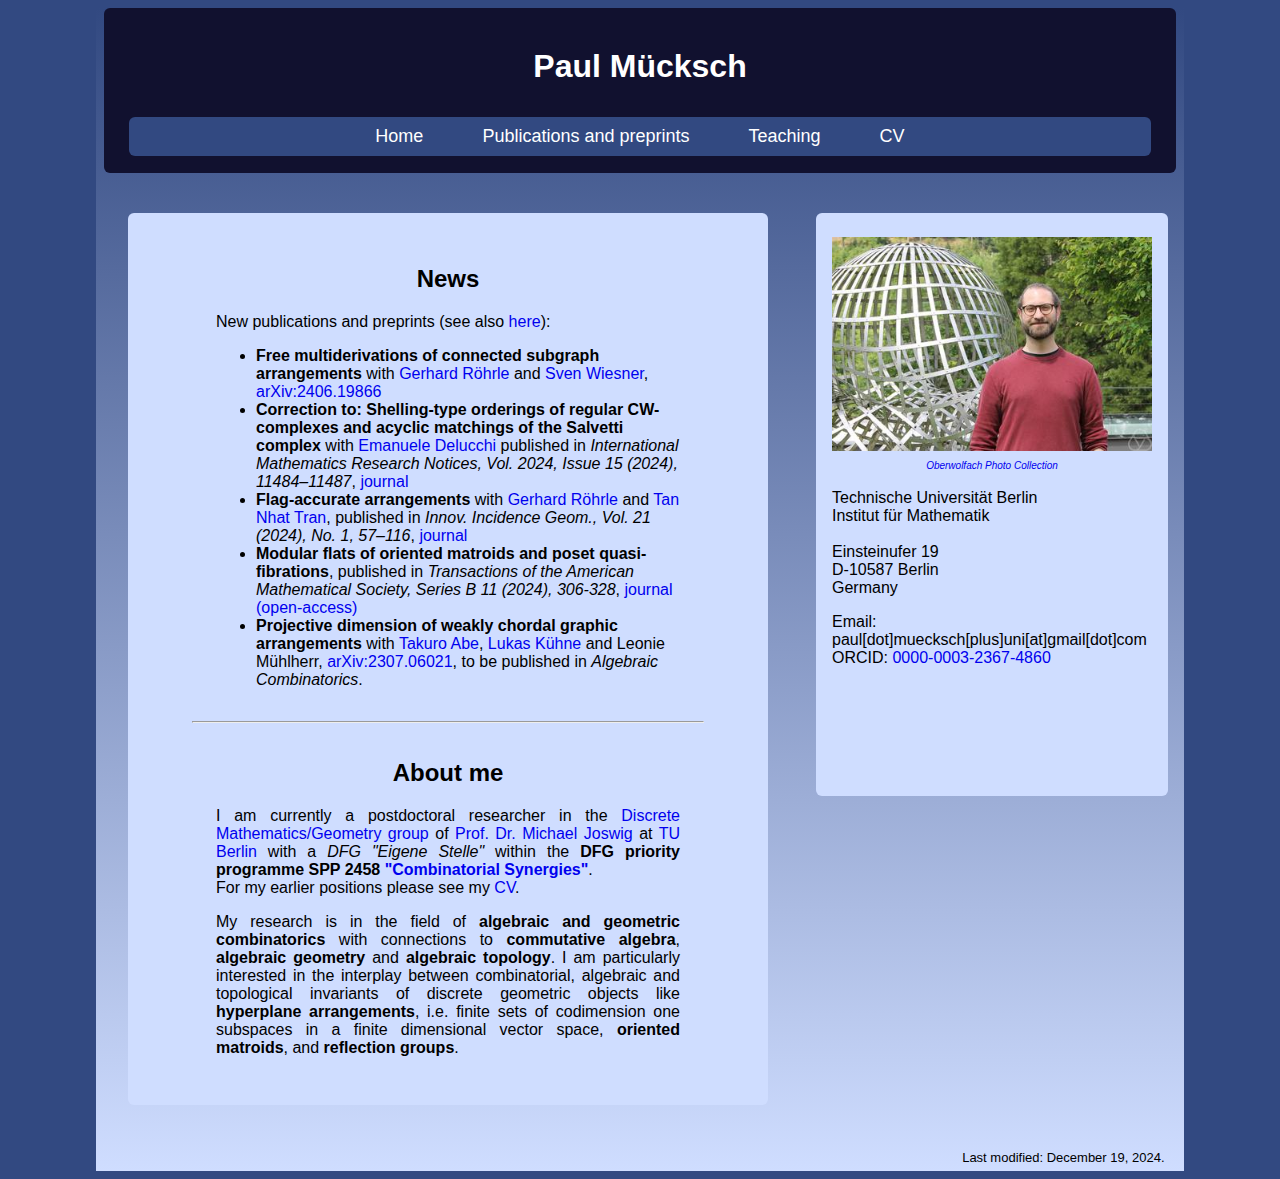
==== commit b48443a4: "Update index.html" ====
--- a/index.html
+++ b/index.html
@@ -101,7 +101,7 @@
                     with a <i>DFG "Eigene Stelle"</i> within the <b>DFG priority programme SPP 2458
                         <a href="https://www.combinatorial-synergies.de/">"Combinatorial Synergies"</a></b>.
                     <br>
-                    For my earlier positions, please see my <a href="cv.html">CV</a>.
+                    For my earlier positions please see my <a href="cv.html">CV</a>.
 
                     
                 </p>
